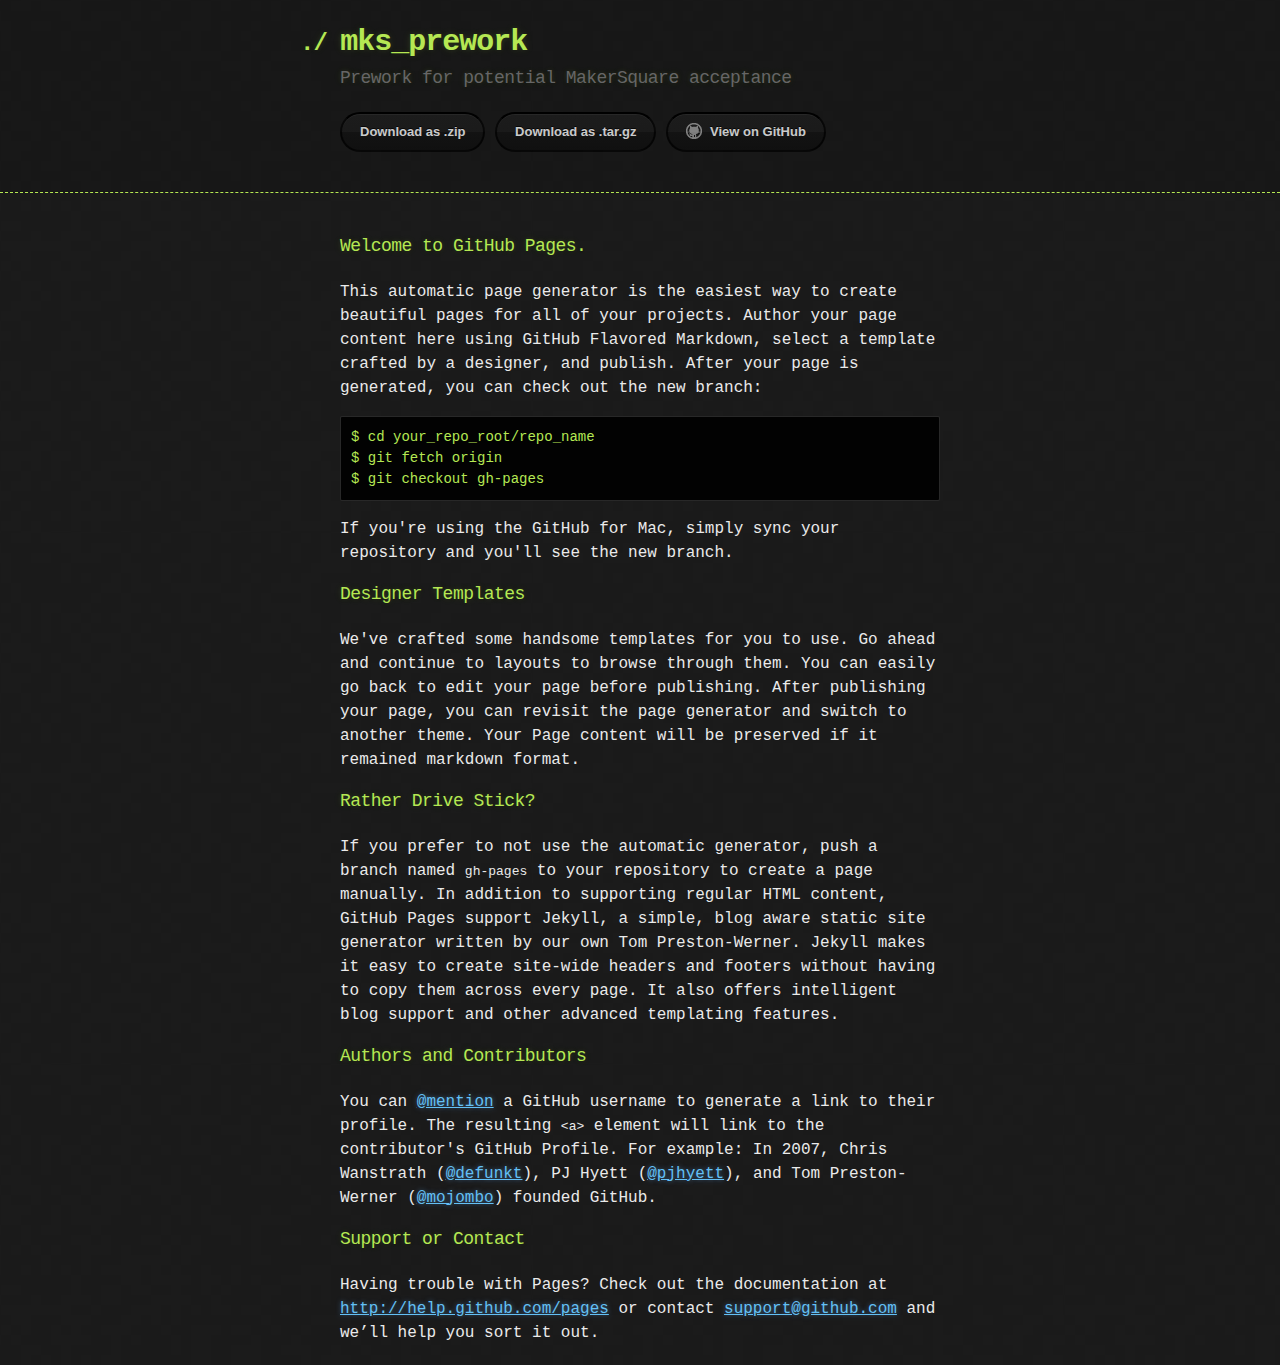
==== index.html @ ecd17ce8 "Create gh-pages branch via GitHub" ====
<!DOCTYPE html>
<html>
  <head>
    <meta charset='utf-8'>
    <meta http-equiv="X-UA-Compatible" content="chrome=1">

    <link rel="stylesheet" type="text/css" href="stylesheets/stylesheet.css" media="screen">
    <link rel="stylesheet" type="text/css" href="stylesheets/pygment_trac.css" media="screen">
    <link rel="stylesheet" type="text/css" href="stylesheets/print.css" media="print">

    <title>mks_prework by CharlesMilam</title>
  </head>

  <body>

    <header>
      <div class="container">
        <h1>mks_prework</h1>
        <h2>Prework for potential MakerSquare acceptance</h2>

        <section id="downloads">
          <a href="https://github.com/CharlesMilam/MKS_PreWork/zipball/master" class="btn">Download as .zip</a>
          <a href="https://github.com/CharlesMilam/MKS_PreWork/tarball/master" class="btn">Download as .tar.gz</a>
          <a href="https://github.com/CharlesMilam/MKS_PreWork" class="btn btn-github"><span class="icon"></span>View on GitHub</a>
        </section>
      </div>
    </header>

    <div class="container">
      <section id="main_content">
        <h3>
<a name="welcome-to-github-pages" class="anchor" href="#welcome-to-github-pages"><span class="octicon octicon-link"></span></a>Welcome to GitHub Pages.</h3>

<p>This automatic page generator is the easiest way to create beautiful pages for all of your projects. Author your page content here using GitHub Flavored Markdown, select a template crafted by a designer, and publish. After your page is generated, you can check out the new branch:</p>

<pre><code>$ cd your_repo_root/repo_name
$ git fetch origin
$ git checkout gh-pages
</code></pre>

<p>If you're using the GitHub for Mac, simply sync your repository and you'll see the new branch.</p>

<h3>
<a name="designer-templates" class="anchor" href="#designer-templates"><span class="octicon octicon-link"></span></a>Designer Templates</h3>

<p>We've crafted some handsome templates for you to use. Go ahead and continue to layouts to browse through them. You can easily go back to edit your page before publishing. After publishing your page, you can revisit the page generator and switch to another theme. Your Page content will be preserved if it remained markdown format.</p>

<h3>
<a name="rather-drive-stick" class="anchor" href="#rather-drive-stick"><span class="octicon octicon-link"></span></a>Rather Drive Stick?</h3>

<p>If you prefer to not use the automatic generator, push a branch named <code>gh-pages</code> to your repository to create a page manually. In addition to supporting regular HTML content, GitHub Pages support Jekyll, a simple, blog aware static site generator written by our own Tom Preston-Werner. Jekyll makes it easy to create site-wide headers and footers without having to copy them across every page. It also offers intelligent blog support and other advanced templating features.</p>

<h3>
<a name="authors-and-contributors" class="anchor" href="#authors-and-contributors"><span class="octicon octicon-link"></span></a>Authors and Contributors</h3>

<p>You can <a href="https://github.com/blog/821" class="user-mention">@mention</a> a GitHub username to generate a link to their profile. The resulting <code>&lt;a&gt;</code> element will link to the contributor's GitHub Profile. For example: In 2007, Chris Wanstrath (<a href="https://github.com/defunkt" class="user-mention">@defunkt</a>), PJ Hyett (<a href="https://github.com/pjhyett" class="user-mention">@pjhyett</a>), and Tom Preston-Werner (<a href="https://github.com/mojombo" class="user-mention">@mojombo</a>) founded GitHub.</p>

<h3>
<a name="support-or-contact" class="anchor" href="#support-or-contact"><span class="octicon octicon-link"></span></a>Support or Contact</h3>

<p>Having trouble with Pages? Check out the documentation at <a href="http://help.github.com/pages">http://help.github.com/pages</a> or contact <a href="mailto:support@github.com">support@github.com</a> and we’ll help you sort it out.</p>
      </section>
    </div>

    
  </body>
</html>
---- stylesheets/stylesheet.css ----
body {
  margin: 0;
  padding: 0;
  background: #151515 url("../images/bkg.png") 0 0;
  color: #eaeaea;
  font: 16px;
  line-height: 1.5;
  font-family: Monaco, "Bitstream Vera Sans Mono", "Lucida Console", Terminal, monospace;
}

/* General & 'Reset' Stuff */

.container {
  width: 90%;
  max-width: 600px;
  margin: 0 auto;
}

section {
  display: block;
  margin: 0 0 20px 0;
}

h1, h2, h3, h4, h5, h6 {
  margin: 0 0 20px;
}

li {
  line-height: 1.4 ;
}

/* Header, <header>
   header   - container
   h1       - project name
   h2       - project description
*/

header {
  background: rgba(0, 0, 0, 0.1);
  width: 100%;
  border-bottom: 1px dashed #b5e853;
  padding: 20px 0;
  margin: 0 0 40px 0;
}

header h1 {
  font-size: 30px;
  line-height: 1.5;
  margin: 0 0 0 -40px;
  font-weight: bold;
  font-family: Monaco, "Bitstream Vera Sans Mono", "Lucida Console", Terminal, monospace;
  color: #b5e853;
  text-shadow: 0 1px 1px rgba(0, 0, 0, 0.1),
               0 0 5px rgba(181, 232, 83, 0.1),
               0 0 10px rgba(181, 232, 83, 0.1);
  letter-spacing: -1px;
  -webkit-font-smoothing: antialiased;
}

header h1:before {
  content: "./ ";
  font-size: 24px;
}

header h2 {
  font-size: 18px;
  font-weight: 300;
  color: #666;
}

#downloads .btn {
  display: inline-block;
  text-align: center;
  margin: 0;
}

/* Main Content
*/

#main_content {
  width: 100%;
  -webkit-font-smoothing: antialiased;
}
section img {
  max-width: 100%
}

h1, h2, h3, h4, h5, h6 {
  font-weight: normal;
  font-family: Monaco, "Bitstream Vera Sans Mono", "Lucida Console", Terminal, monospace;
  color: #b5e853;
  letter-spacing: -0.03em;
  text-shadow: 0 1px 1px rgba(0, 0, 0, 0.1),
               0 0 5px rgba(181, 232, 83, 0.1),
               0 0 10px rgba(181, 232, 83, 0.1);
}

#main_content h1 {
  font-size: 30px;
}

#main_content h2 {
  font-size: 24px;
}

#main_content h3 {
  font-size: 18px;
}

#main_content h4 {
  font-size: 14px;
}

#main_content h5 {
  font-size: 12px;
  text-transform: uppercase;
  margin: 0 0 5px 0;
}

#main_content h6 {
  font-size: 12px;
  text-transform: uppercase;
  color: #999;
  margin: 0 0 5px 0;
}

dt {
  font-style: italic;
  font-weight: bold;
}

ul li {
  list-style: none;
}

ul li:before {
  content: ">>";
  font-family: Monaco, "Bitstream Vera Sans Mono", "Lucida Console", Terminal, monospace;
  font-size: 13px;
  color: #b5e853;
  margin-left: -37px;
  margin-right: 21px;
  line-height: 16px;
}

blockquote {
  color: #aaa;
  padding-left: 10px;
  border-left: 1px dotted #666;
}

pre {
  background: rgba(0, 0, 0, 0.9);
  border: 1px solid rgba(255, 255, 255, 0.15);
  padding: 10px;
  font-size: 14px;
  color: #b5e853;
  border-radius: 2px;
  -moz-border-radius: 2px;
  -webkit-border-radius: 2px;
  text-wrap: normal;
  overflow: auto;
  overflow-y: hidden;
}

table {
  width: 100%;
  margin: 0 0 20px 0;
}

th {
  text-align: left;
  border-bottom: 1px dashed #b5e853;
  padding: 5px 10px;
}

td {
  padding: 5px 10px;
}

hr {
  height: 0;
  border: 0;
  border-bottom: 1px dashed #b5e853;
  color: #b5e853;
}

/* Buttons
*/

.btn {
  display: inline-block;
  background: -webkit-linear-gradient(top, rgba(40, 40, 40, 0.3), rgba(35, 35, 35, 0.3) 50%, rgba(10, 10, 10, 0.3) 50%, rgba(0, 0, 0, 0.3));
  padding: 8px 18px;
  border-radius: 50px;
  border: 2px solid rgba(0, 0, 0, 0.7);
  border-bottom: 2px solid rgba(0, 0, 0, 0.7);
  border-top: 2px solid rgba(0, 0, 0, 1);
  color: rgba(255, 255, 255, 0.8);
  font-family: Helvetica, Arial, sans-serif;
  font-weight: bold;
  font-size: 13px;
  text-decoration: none;
  text-shadow: 0 -1px 0 rgba(0, 0, 0, 0.75);
  box-shadow: inset 0 1px 0 rgba(255, 255, 255, 0.05);
}

.btn:hover {
  background: -webkit-linear-gradient(top, rgba(40, 40, 40, 0.6), rgba(35, 35, 35, 0.6) 50%, rgba(10, 10, 10, 0.8) 50%, rgba(0, 0, 0, 0.8));
}

.btn .icon {
  display: inline-block;
  width: 16px;
  height: 16px;
  margin: 1px 8px 0 0;
  float: left;
}

.btn-github .icon {
  opacity: 0.6;
  background: url("../images/blacktocat.png") 0 0 no-repeat;
}

/* Links
   a, a:hover, a:visited
*/

a {
  color: #63c0f5;
  text-shadow: 0 0 5px rgba(104, 182, 255, 0.5);
}

/* Clearfix */

.cf:before, .cf:after {
  content:"";
  display:table;
}

.cf:after {
  clear:both;
}

.cf {
  zoom:1;
}
---- stylesheets/pygment_trac.css ----
.highlight .c { color: #999988; font-style: italic } /* Comment */
.highlight .err { color: #a61717; background-color: #e3d2d2 } /* Error */
.highlight .k { font-weight: bold } /* Keyword */
.highlight .o { font-weight: bold } /* Operator */
.highlight .cm { color: #999988; font-style: italic } /* Comment.Multiline */
.highlight .cp { color: #999999; font-weight: bold } /* Comment.Preproc */
.highlight .c1 { color: #999988; font-style: italic } /* Comment.Single */
.highlight .cs { color: #999999; font-weight: bold; font-style: italic } /* Comment.Special */
.highlight .gd { color: #000000; background-color: #ffdddd } /* Generic.Deleted */
.highlight .gd .x { color: #000000; background-color: #ffaaaa } /* Generic.Deleted.Specific */
.highlight .ge { font-style: italic } /* Generic.Emph */
.highlight .gr { color: #aa0000 } /* Generic.Error */
.highlight .gh { color: #999999 } /* Generic.Heading */
.highlight .gi { color: #000000; background-color: #ddffdd } /* Generic.Inserted */
.highlight .gi .x { color: #000000; background-color: #aaffaa } /* Generic.Inserted.Specific */
.highlight .go { color: #888888 } /* Generic.Output */
.highlight .gp { color: #555555 } /* Generic.Prompt */
.highlight .gs { font-weight: bold } /* Generic.Strong */
.highlight .gu { color: #800080; font-weight: bold; } /* Generic.Subheading */
.highlight .gt { color: #aa0000 } /* Generic.Traceback */
.highlight .kc { font-weight: bold } /* Keyword.Constant */
.highlight .kd { font-weight: bold } /* Keyword.Declaration */
.highlight .kn { font-weight: bold } /* Keyword.Namespace */
.highlight .kp { font-weight: bold } /* Keyword.Pseudo */
.highlight .kr { font-weight: bold } /* Keyword.Reserved */
.highlight .kt { color: #445588; font-weight: bold } /* Keyword.Type */
.highlight .m { color: #009999 } /* Literal.Number */
.highlight .s { color: #d14 } /* Literal.String */
.highlight .na { color: #008080 } /* Name.Attribute */
.highlight .nb { color: #0086B3 } /* Name.Builtin */
.highlight .nc { color: #445588; font-weight: bold } /* Name.Class */
.highlight .no { color: #008080 } /* Name.Constant */
.highlight .ni { color: #800080 } /* Name.Entity */
.highlight .ne { color: #990000; font-weight: bold } /* Name.Exception */
.highlight .nf { color: #990000; font-weight: bold } /* Name.Function */
.highlight .nn { color: #555555 } /* Name.Namespace */
.highlight .nt { color: #CBDFFF } /* Name.Tag */
.highlight .nv { color: #008080 } /* Name.Variable */
.highlight .ow { font-weight: bold } /* Operator.Word */
.highlight .w { color: #bbbbbb } /* Text.Whitespace */
.highlight .mf { color: #009999 } /* Literal.Number.Float */
.highlight .mh { color: #009999 } /* Literal.Number.Hex */
.highlight .mi { color: #009999 } /* Literal.Number.Integer */
.highlight .mo { color: #009999 } /* Literal.Number.Oct */
.highlight .sb { color: #d14 } /* Literal.String.Backtick */
.highlight .sc { color: #d14 } /* Literal.String.Char */
.highlight .sd { color: #d14 } /* Literal.String.Doc */
.highlight .s2 { color: #d14 } /* Literal.String.Double */
.highlight .se { color: #d14 } /* Literal.String.Escape */
.highlight .sh { color: #d14 } /* Literal.String.Heredoc */
.highlight .si { color: #d14 } /* Literal.String.Interpol */
.highlight .sx { color: #d14 } /* Literal.String.Other */
.highlight .sr { color: #009926 } /* Literal.String.Regex */
.highlight .s1 { color: #d14 } /* Literal.String.Single */
.highlight .ss { color: #990073 } /* Literal.String.Symbol */
.highlight .bp { color: #999999 } /* Name.Builtin.Pseudo */
.highlight .vc { color: #008080 } /* Name.Variable.Class */
.highlight .vg { color: #008080 } /* Name.Variable.Global */
.highlight .vi { color: #008080 } /* Name.Variable.Instance */
.highlight .il { color: #009999 } /* Literal.Number.Integer.Long */

.type-csharp .highlight .k { color: #0000FF }
.type-csharp .highlight .kt { color: #0000FF }
.type-csharp .highlight .nf { color: #000000; font-weight: normal }
.type-csharp .highlight .nc { color: #2B91AF }
.type-csharp .highlight .nn { color: #000000 }
.type-csharp .highlight .s { color: #A31515 }
.type-csharp .highlight .sc { color: #A31515 }
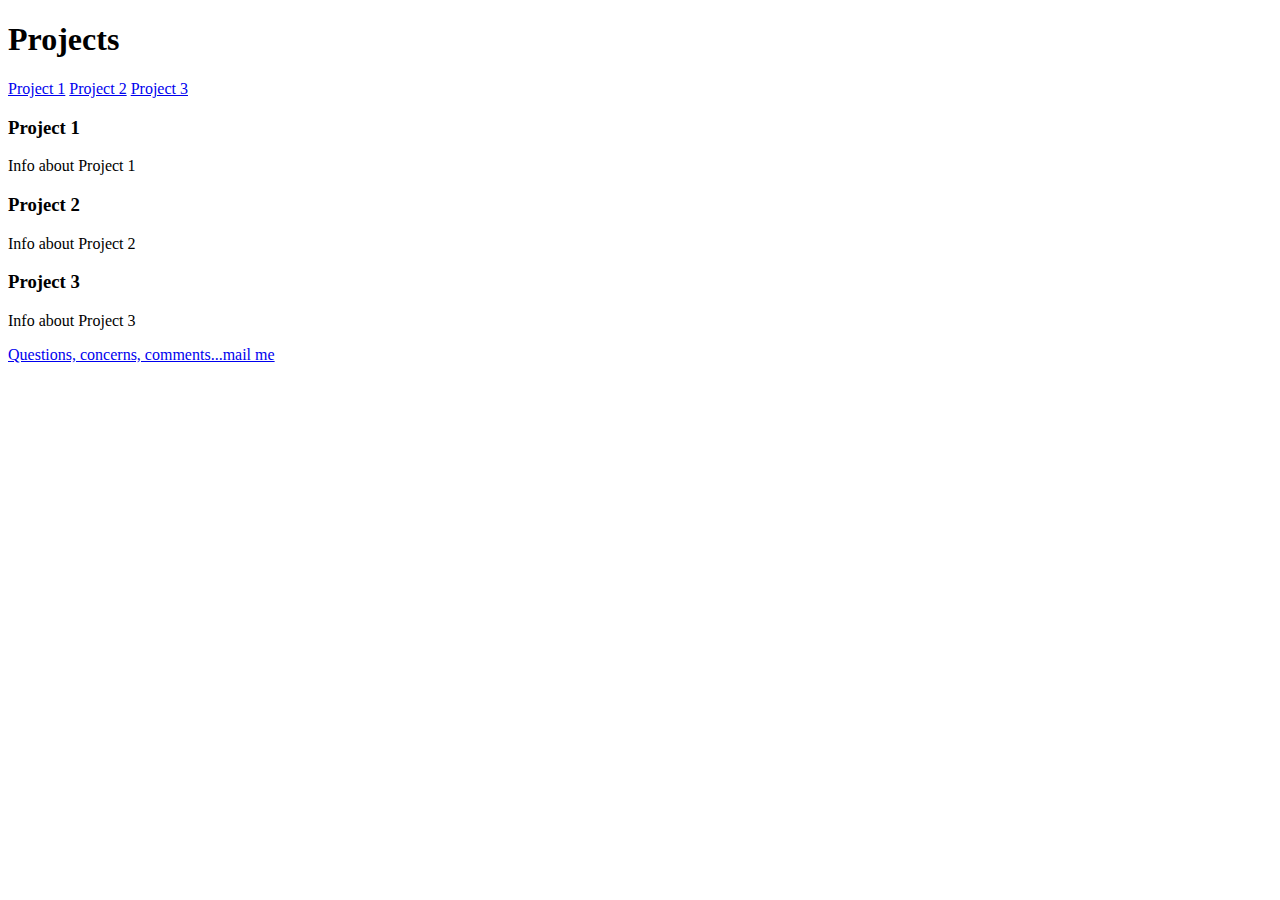
==== commit 0a19f20d: "more prework" ====
--- a/index.html
+++ b/index.html
@@ -1,67 +1,29 @@
 <!DOCTYPE html>
 <html>
   <head>
-    <meta charset='utf-8'>
-    <meta http-equiv="X-UA-Compatible" content="chrome=1">
-
-    <link rel="stylesheet" type="text/css" href="stylesheets/stylesheet.css" media="screen">
-    <link rel="stylesheet" type="text/css" href="stylesheets/pygment_trac.css" media="screen">
-    <link rel="stylesheet" type="text/css" href="stylesheets/print.css" media="print">
-
-    <title>mks_prework by CharlesMilam</title>
+    <title>MKS - HTML and CSS Basics</title>
   </head>
-
   <body>
-
-    <header>
-      <div class="container">
-        <h1>mks_prework</h1>
-        <h2>Prework for potential MakerSquare acceptance</h2>
-
-        <section id="downloads">
-          <a href="https://github.com/CharlesMilam/MKS_PreWork/zipball/master" class="btn">Download as .zip</a>
-          <a href="https://github.com/CharlesMilam/MKS_PreWork/tarball/master" class="btn">Download as .tar.gz</a>
-          <a href="https://github.com/CharlesMilam/MKS_PreWork" class="btn btn-github"><span class="icon"></span>View on GitHub</a>
-        </section>
-      </div>
-    </header>
-
-    <div class="container">
-      <section id="main_content">
-        <h3>
-<a name="welcome-to-github-pages" class="anchor" href="#welcome-to-github-pages"><span class="octicon octicon-link"></span></a>Welcome to GitHub Pages.</h3>
-
-<p>This automatic page generator is the easiest way to create beautiful pages for all of your projects. Author your page content here using GitHub Flavored Markdown, select a template crafted by a designer, and publish. After your page is generated, you can check out the new branch:</p>
-
-<pre><code>$ cd your_repo_root/repo_name
-$ git fetch origin
-$ git checkout gh-pages
-</code></pre>
-
-<p>If you're using the GitHub for Mac, simply sync your repository and you'll see the new branch.</p>
-
-<h3>
-<a name="designer-templates" class="anchor" href="#designer-templates"><span class="octicon octicon-link"></span></a>Designer Templates</h3>
-
-<p>We've crafted some handsome templates for you to use. Go ahead and continue to layouts to browse through them. You can easily go back to edit your page before publishing. After publishing your page, you can revisit the page generator and switch to another theme. Your Page content will be preserved if it remained markdown format.</p>
-
-<h3>
-<a name="rather-drive-stick" class="anchor" href="#rather-drive-stick"><span class="octicon octicon-link"></span></a>Rather Drive Stick?</h3>
-
-<p>If you prefer to not use the automatic generator, push a branch named <code>gh-pages</code> to your repository to create a page manually. In addition to supporting regular HTML content, GitHub Pages support Jekyll, a simple, blog aware static site generator written by our own Tom Preston-Werner. Jekyll makes it easy to create site-wide headers and footers without having to copy them across every page. It also offers intelligent blog support and other advanced templating features.</p>
-
-<h3>
-<a name="authors-and-contributors" class="anchor" href="#authors-and-contributors"><span class="octicon octicon-link"></span></a>Authors and Contributors</h3>
-
-<p>You can <a href="https://github.com/blog/821" class="user-mention">@mention</a> a GitHub username to generate a link to their profile. The resulting <code>&lt;a&gt;</code> element will link to the contributor's GitHub Profile. For example: In 2007, Chris Wanstrath (<a href="https://github.com/defunkt" class="user-mention">@defunkt</a>), PJ Hyett (<a href="https://github.com/pjhyett" class="user-mention">@pjhyett</a>), and Tom Preston-Werner (<a href="https://github.com/mojombo" class="user-mention">@mojombo</a>) founded GitHub.</p>
-
-<h3>
-<a name="support-or-contact" class="anchor" href="#support-or-contact"><span class="octicon octicon-link"></span></a>Support or Contact</h3>
-
-<p>Having trouble with Pages? Check out the documentation at <a href="http://help.github.com/pages">http://help.github.com/pages</a> or contact <a href="mailto:support@github.com">support@github.com</a> and we’ll help you sort it out.</p>
-      </section>
+    <h1>Projects</h1>
+    <div>
+      <a href="#project1">Project 1</a>
+      <a href="#project2">Project 2</a>
+      <a href="#project3">Project 3</a>
     </div>
-
-    
+    <h3><a name="project1">Project 1</a></h3>
+    <div>
+      <p>Info about Project 1</p>
+    </div>
+    <h3><a name="project2">Project 2</a></h3>
+    <div>
+      <p>Info about Project 2</p>
+    </div>
+    <h3><a name="project3">Project 3</a></h3>
+    <div>
+      <p>Info about Project 3</p>
+    </div>
+    <div>
+      <a href="mailto:charles.milam@gmail.com">Questions, concerns, comments...mail me</a>
+    </div>
   </body>
 </html>